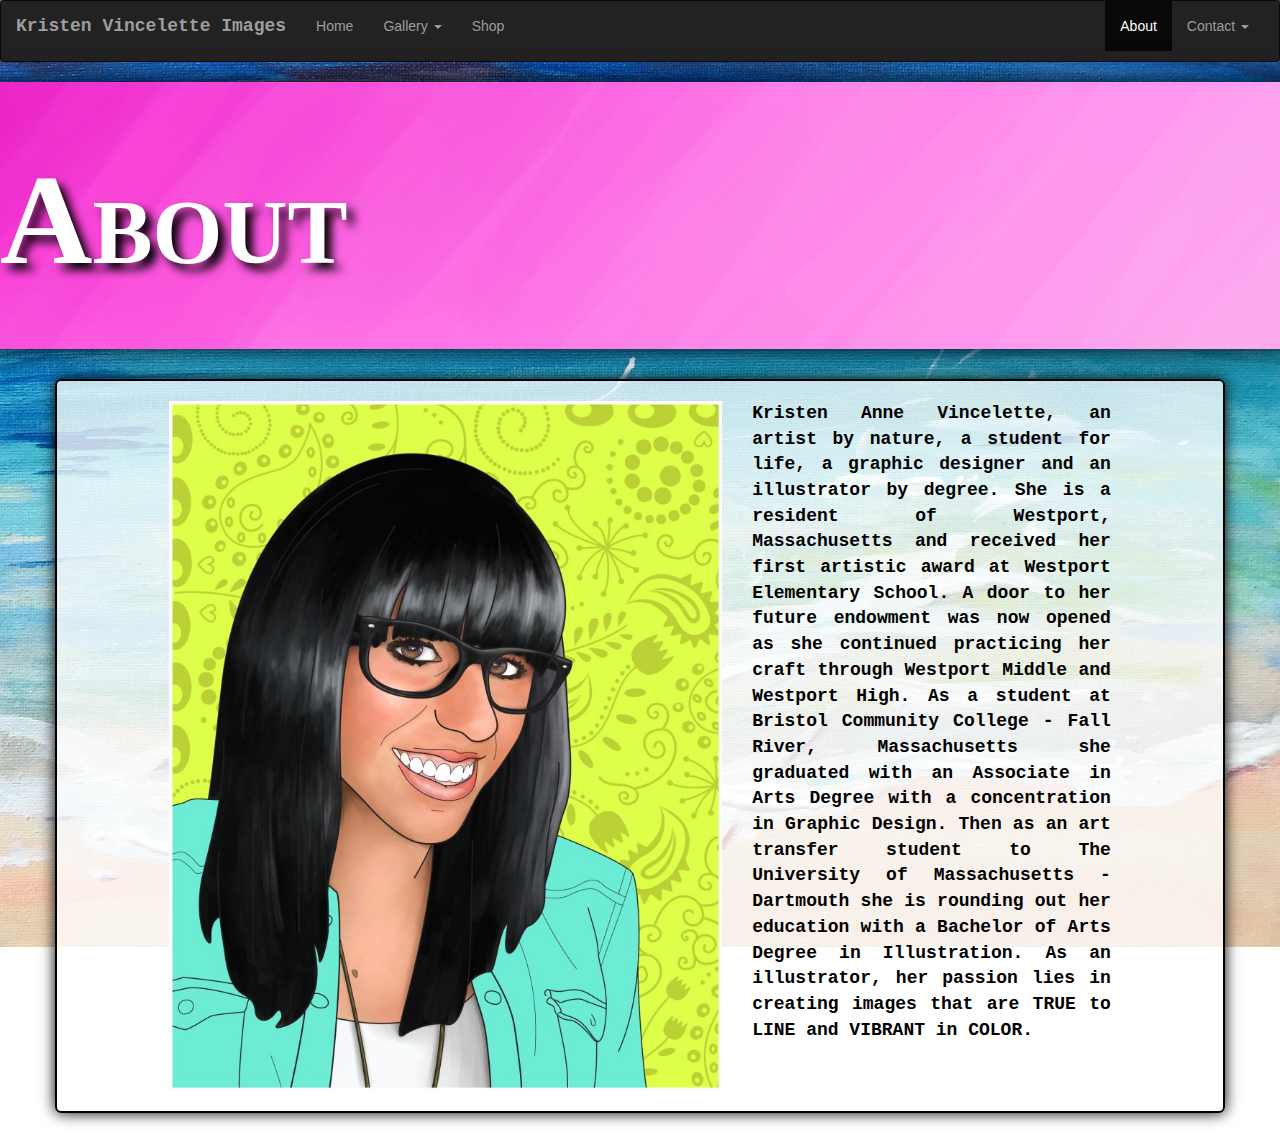
==== about.html @ 7517d659 "added all files" ====
<!DOCTYPE html>
<html>
	<head>
		<title>About</title>
		<meta charset="utf-8">
  		<meta name="viewport" content="width=device-width, initial-scale=1">
  		<link rel="stylesheet" href="http://maxcdn.bootstrapcdn.com/bootstrap/3.3.5/css/bootstrap.min.css">
  		<script src="https://ajax.googleapis.com/ajax/libs/jquery/1.11.3/jquery.min.js"></script>
 		<script src="http://maxcdn.bootstrapcdn.com/bootstrap/3.3.5/js/bootstrap.min.js"></script>
		<link rel="stylesheet" href=style.css>
	</head>

	<body>
		
		<nav class="navbar navbar-inverse">
  			<div class="container-fluid">
    			<div class="navbar-header">
      				<button type="button" class="navbar-toggle" data-toggle="collapse" data-target="#myNavbar">
        				<span class="icon-bar"></span>
        				<span class="icon-bar"></span>
        				<span class="icon-bar"></span> 
      				</button>
					<p class="navbar-brand">Kristen Vincelette Images</p>
    			</div>
   				<div class="collapse navbar-collapse" id="myNavbar">
      				<ul class="nav navbar-nav">
        				<li><a href=index.html>Home</a></li>
       					<li class="dropdown">
          					<a class="dropdown-toggle" data-toggle="dropdown" href="#">Gallery
          					<span class="caret"></span></a>
          					<ul class="dropdown-menu">
            					<li><a href=canvas.html>Canvas</a></li>
            					<li><a href=ornaments.html>Ornaments</a></li>
            					<li><a href=misc.html>Miscellaneous</a></li>
								<li><a href=prints.html>Prints</a></li> 
          					</ul>
        				</li>
        				<li><a href=shop.html>Shop</a></li> 
      				</ul>
      				<ul class="nav navbar-nav navbar-right">
        				<li class="active"><a href="#">About</a></li>
        				<li class="dropdown">
          					<a class="dropdown-toggle" data-toggle="dropdown" href="#">Contact
          					<span class="caret"></span></a>
          					<ul class="dropdown-menu">
            					<li><a href="mailto:kristenvincelette@gmail.com" target="_top"><span class="glyphicon glyphicon-envelope"></span> Email</a></li>
            					<li><a href="https://www.facebook.com/kristenvinceletteimages"><span class="glyphicon glyphicon-user"></span> Facebook</a></li>
          					</ul>
        				</li>
     				</ul>
    			</div>
  			</div>
		</nav>


	<div class="about">
	<div class="row">
		<div class="col-sm-12 jumbotron">
			<h1>About</h1>
		</div>
	</div>
	</div>

	<div class="container img-rounded bottom-buffer"> 
	<div class="bio">
	<div class="row top-buffer bottom-buffer">
		<div class="col-sm-1"></div>
		<div class="col-sm-6"><img class="img-responsive" src="images/kristen.jpg"/></div>
		<div class="col-sm-4"><p>Kristen Anne Vincelette, an artist by nature, a student for life, a graphic designer and an illustrator by degree. She is a resident of Westport, Massachusetts and received her first artistic award at Westport Elementary School. A door to her future endowment was now opened as she continued practicing her craft through Westport Middle and Westport High. As a student at Bristol Community College - Fall River, Massachusetts she graduated with an Associate in Arts Degree with a concentration in Graphic Design. Then as an art transfer student to The University of Massachusetts - Dartmouth she is rounding out her education with a Bachelor of Arts Degree in Illustration. As an illustrator, her passion lies in creating images that are TRUE to LINE and VIBRANT in COLOR.</p></div>
		<div class="col-sm-1"></div>
	</div>
	</div>
	</div>
		

	</body>
</html>
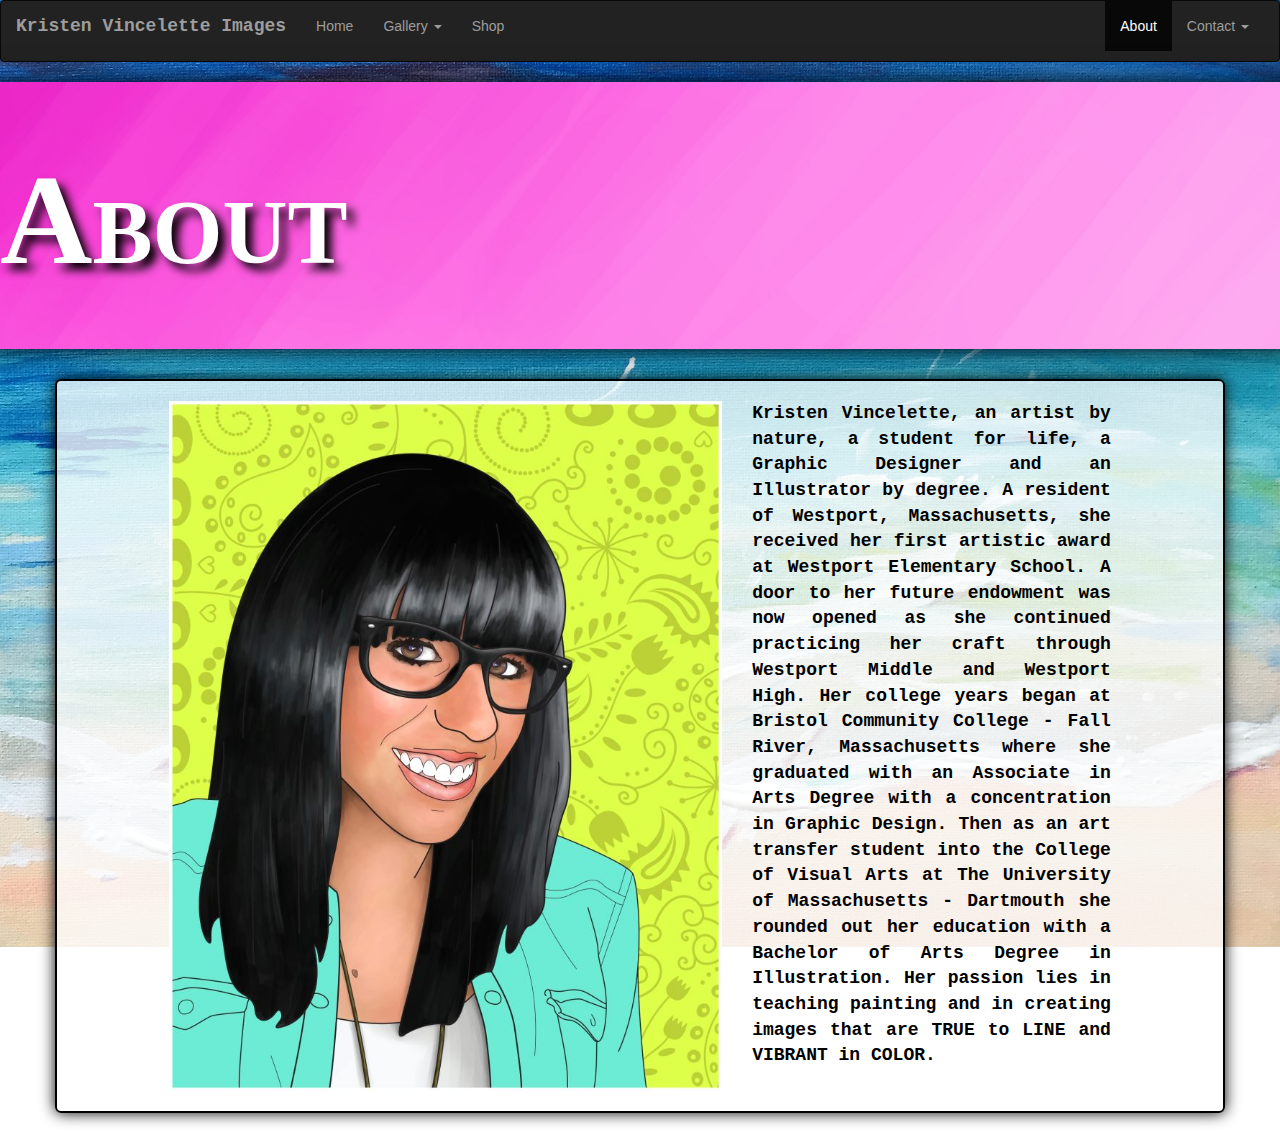
==== commit 0ad5ac65: "added some titles and containers" ====
--- a/about.html
+++ b/about.html
@@ -66,7 +66,7 @@
 	<div class="row top-buffer bottom-buffer">
 		<div class="col-sm-1"></div>
 		<div class="col-sm-6"><img class="img-responsive" src="images/kristen.jpg"/></div>
-		<div class="col-sm-4"><p>Kristen Anne Vincelette, an artist by nature, a student for life, a graphic designer and an illustrator by degree. She is a resident of Westport, Massachusetts and received her first artistic award at Westport Elementary School. A door to her future endowment was now opened as she continued practicing her craft through Westport Middle and Westport High. As a student at Bristol Community College - Fall River, Massachusetts she graduated with an Associate in Arts Degree with a concentration in Graphic Design. Then as an art transfer student to The University of Massachusetts - Dartmouth she is rounding out her education with a Bachelor of Arts Degree in Illustration. As an illustrator, her passion lies in creating images that are TRUE to LINE and VIBRANT in COLOR.</p></div>
+		<div class="col-sm-4"><p>Kristen Vincelette, an artist by nature, a student for life, a Graphic Designer and an Illustrator by degree.  A resident of Westport, Massachusetts, she received her first artistic award at Westport Elementary School.  A door to her future endowment was now opened as she continued practicing her craft through Westport Middle and Westport High.  Her college years began at Bristol Community College - Fall River, Massachusetts where she graduated with an Associate in Arts Degree with a concentration in Graphic Design.  Then as an art transfer student into the College of Visual Arts at The University of Massachusetts - Dartmouth she rounded out her education with a Bachelor of Arts Degree in Illustration.  Her passion lies in teaching painting and in creating images that are TRUE to LINE and VIBRANT in COLOR.</p></div>
 		<div class="col-sm-1"></div>
 	</div>
 	</div>
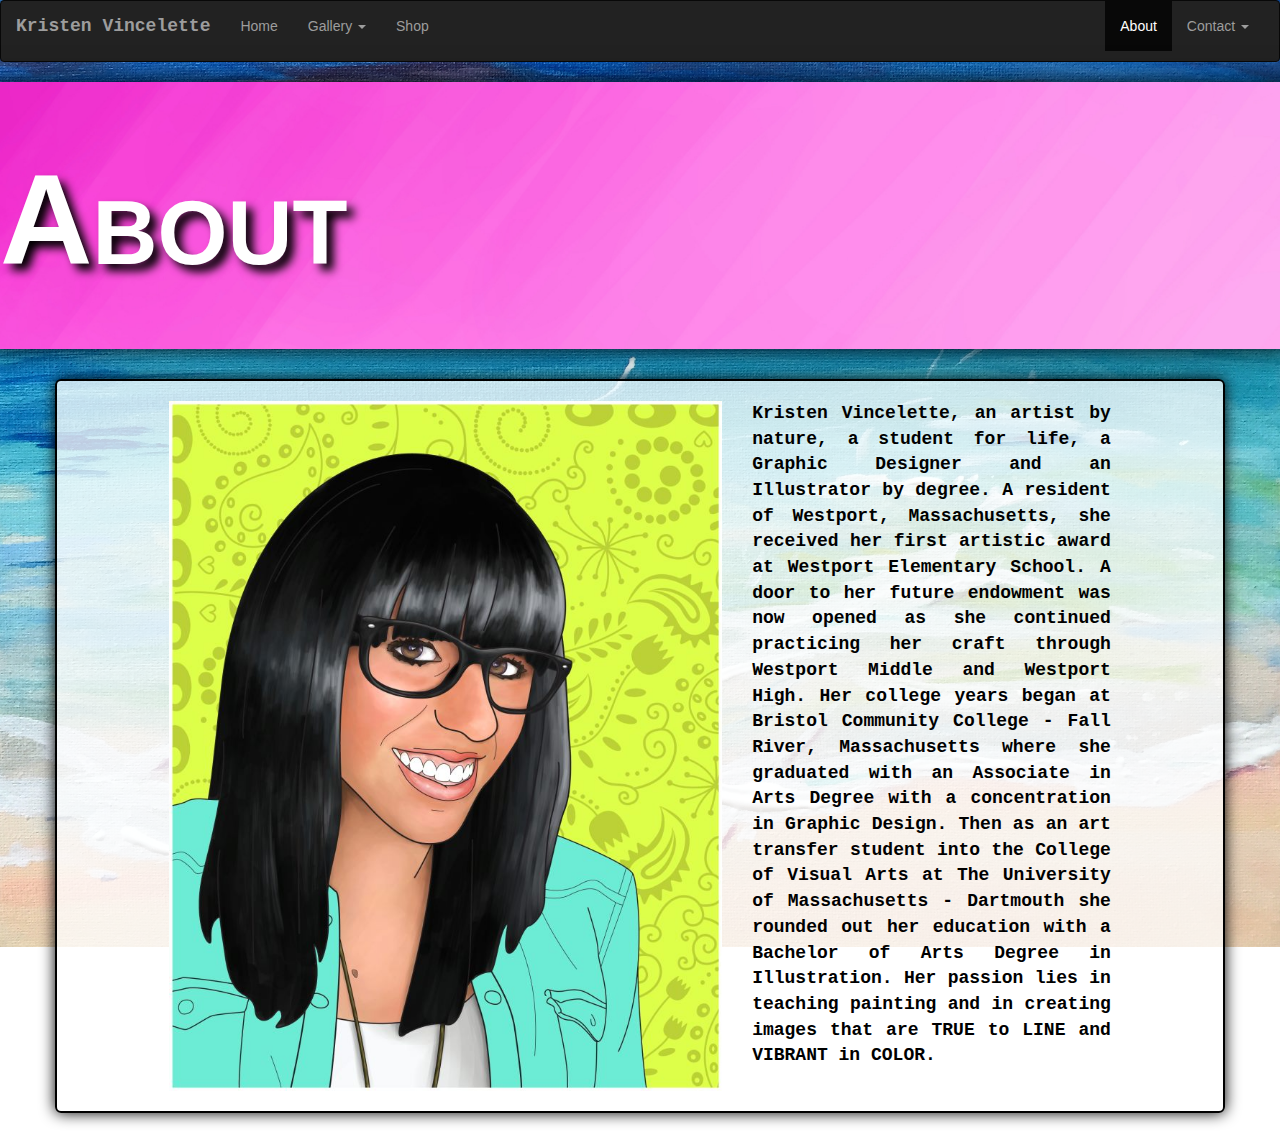
==== commit b63ae102: "added titles to ornaments, changed heading font" ====
--- a/about.html
+++ b/about.html
@@ -20,7 +20,7 @@
         				<span class="icon-bar"></span>
         				<span class="icon-bar"></span> 
       				</button>
-					<p class="navbar-brand">Kristen Vincelette Images</p>
+					<p class="navbar-brand">Kristen Vincelette</p>
     			</div>
    				<div class="collapse navbar-collapse" id="myNavbar">
       				<ul class="nav navbar-nav">
